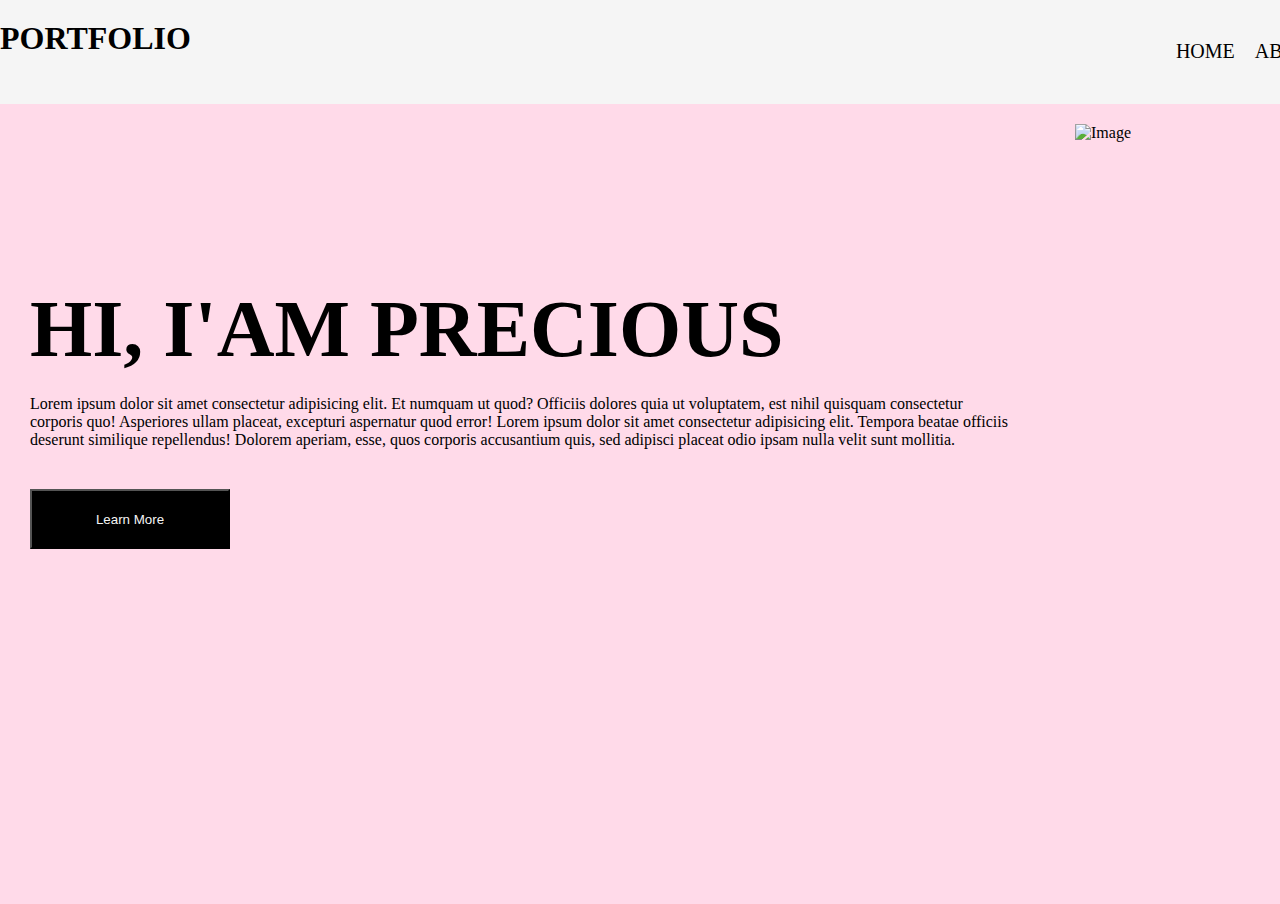
==== index.html @ bfda5f11 "Add files via upload" ====
<!DOCTYPE html>
<html lang="en">
<head>
    <meta charset="UTF-8">
    <meta name="viewport" content="width=device-width, initial-scale=1.0">
    <title>Document</title>
  <link rel="stylesheet"     href="./portfolio.css">
</head>
<body>
    <div id="mother">
    <h1>PORTFOLIO</h1>
    <a id="Home" href="http://" target="_blank">HOME</a>

    <a id="About" href="./Contactpage.html" target="_blank">ABOUT</a>

    <a id="Service" href="http://" target="_blank">SERVICE</a>

    <a id="Price" href="http://" target="_blank">PRICES</a>

    <a id="project" href="http://" target="_blank">PROJECT</a>

    <a id="page" href="http://" target="_blank">PAGES</a>

    <a id="Contact" href="http://" target="_blank">CONTACT</a>
</div>
    <div id="father">
   
        <div class="bae">
            <h1 class="babe">HI, I'AM PRECIOUS</h1>
           <p>Lorem ipsum dolor sit amet consectetur adipisicing elit. Et numquam ut quod? Officiis dolores quia ut voluptatem, est nihil quisquam consectetur corporis quo! Asperiores ullam placeat, excepturi aspernatur quod error! Lorem ipsum dolor sit amet consectetur adipisicing elit. Tempora beatae officiis deserunt similique repellendus! Dolorem aperiam, esse, quos corporis accusantium quis, sed adipisci placeat odio ipsam nulla velit sunt mollitia.</p>
           <Button>Learn More</Button>
        </div>
        <div class="Boy">
            <img src="./../Image/IMAGE7.png" alt="Image">
        </div>
        
    </div>
    
</body>
</html>
---- portfolio.css ----
*{
    margin: 0;
    padding: 0;
}
body{
    background-color: whitesmoke;
    margin-top: 20px;
}
#mother{
    display: inline-flex;
}

#father{
    background-color: rgb(255, 218, 233);

    width: 1970px;
    height: 800px;
    margin-top: 40px;
    display: inline-flex;
}
.bae{
    box-sizing: content-box;

    padding: 150px 10px 0 30px;

    width: 985px;
    height: 600px
    
}
.babe{
    font-family: Cambria, Cochin, Georgia, Times, 'Times New Roman', serif;
    font-size: 80px;
    padding-bottom: 20px;
    padding-top: 30px;

}
Button{
    background-color: black;
    margin-top: 40px;
    color: whitesmoke;
    width: 200px;
    height: 60px;
}

img{
    width: 985px;
    height: 750px;
    margin-top: 20px;
    margin-bottom: 20px;
    margin-left: 50px;
    margin-right: 0;
}
#Home:link{
    font-size: 20px;
    font-family: Georgia, 'Times New Roman', Times, serif;
    color: black;
    text-decoration: none;
    padding-left: 985px;
    padding-right: 20px;
    padding-top: 20px;
    border-bottom: 1px whitesmoke solid
}
#Home:visited{
    font-size: 20px;
    color: rgb(181, 172, 9);
    text-decoration: none;
    border-bottom: 1px whitesmoke solid;
    font-family: Georgia, 'Times New Roman', Times, serif;
}

#About:link{
    font-size: 20px;
    font-family: Georgia, 'Times New Roman', Times, serif;
    color: black;
    text-decoration: none;
    padding-right: 20px;
    padding-top: 20px;
    border-bottom: 1px whitesmoke solid
}
#About:visited{
    font-size: 20px;
    color: rgb(181, 172, 9);
    text-decoration: none;
    border-bottom: 1px whitesmoke solid;
    font-family: Georgia, 'Times New Roman', Times, serif;
}

#Service:link{
    font-size: 20px;
    font-family: Georgia, 'Times New Roman', Times, serif;
    color: black;
    text-decoration: none;
    padding-right: 20px;
    padding-top: 20px;
    border-bottom: 1px whitesmoke solid
}
#Service:visited{
    font-size: 20px;
    color: rgb(181, 172, 9);
    text-decoration: none;
    border-bottom: 1px whitesmoke solid;
    font-family: Georgia, 'Times New Roman', Times, serif;
}

#Price{
    font-size: 20px;
    font-family: Georgia, 'Times New Roman', Times, serif;
    color: black;
    text-decoration: none;
    padding-right: 20px;
    padding-top: 20px;
    border-bottom: 1px whitesmoke solid
}
#Price:visited{
    font-size: 20px;
    color: rgb(181, 172, 9);
    text-decoration: none;
    border-bottom: 1px whitesmoke solid;
    font-family: Georgia, 'Times New Roman', Times, serif;
}

#project:link{
    font-size: 20px;
    font-family: Georgia, 'Times New Roman', Times, serif;
    color: black;
    text-decoration: none;
    padding-top: 20px;
    padding-right: 20px;
    border-bottom: 1px whitesmoke solid
}
#project:visited{
    font-size: 20px;
    color: rgb(181, 172, 9);
    text-decoration: none;
    border-bottom: 1px whitesmoke solid;
    font-family: Georgia, 'Times New Roman', Times, serif;
}
#page:link{
    font-size: 20px;
    font-family: Georgia, 'Times New Roman', Times, serif;
    color: black;
    text-decoration: none;
    padding-top: 20px;
    padding-right: 20px;
    border-bottom: 1px whitesmoke solid
}
#page:link{
    font-size: 20px;
    color: rgb(181, 172, 9);
    text-decoration: none;
    border-bottom: 1px whitesmoke solid;
    font-family: Georgia, 'Times New Roman', Times, serif;
}
#Contact:link{
    font-size: 20px;
    font-family: Georgia, 'Times New Roman', Times, serif;
    color: black;
    text-decoration: none;
    padding-right: 20px;
    padding-top: 20px;
    border-bottom: 1px whitesmoke solid
}
#Contact:visited{
    font-size: 20px;
    color: rgb(181, 172, 9);
    text-decoration: none;
    border-bottom: 1px whitesmoke solid;
    font-family: Georgia, 'Times New Roman', Times, serif;
}
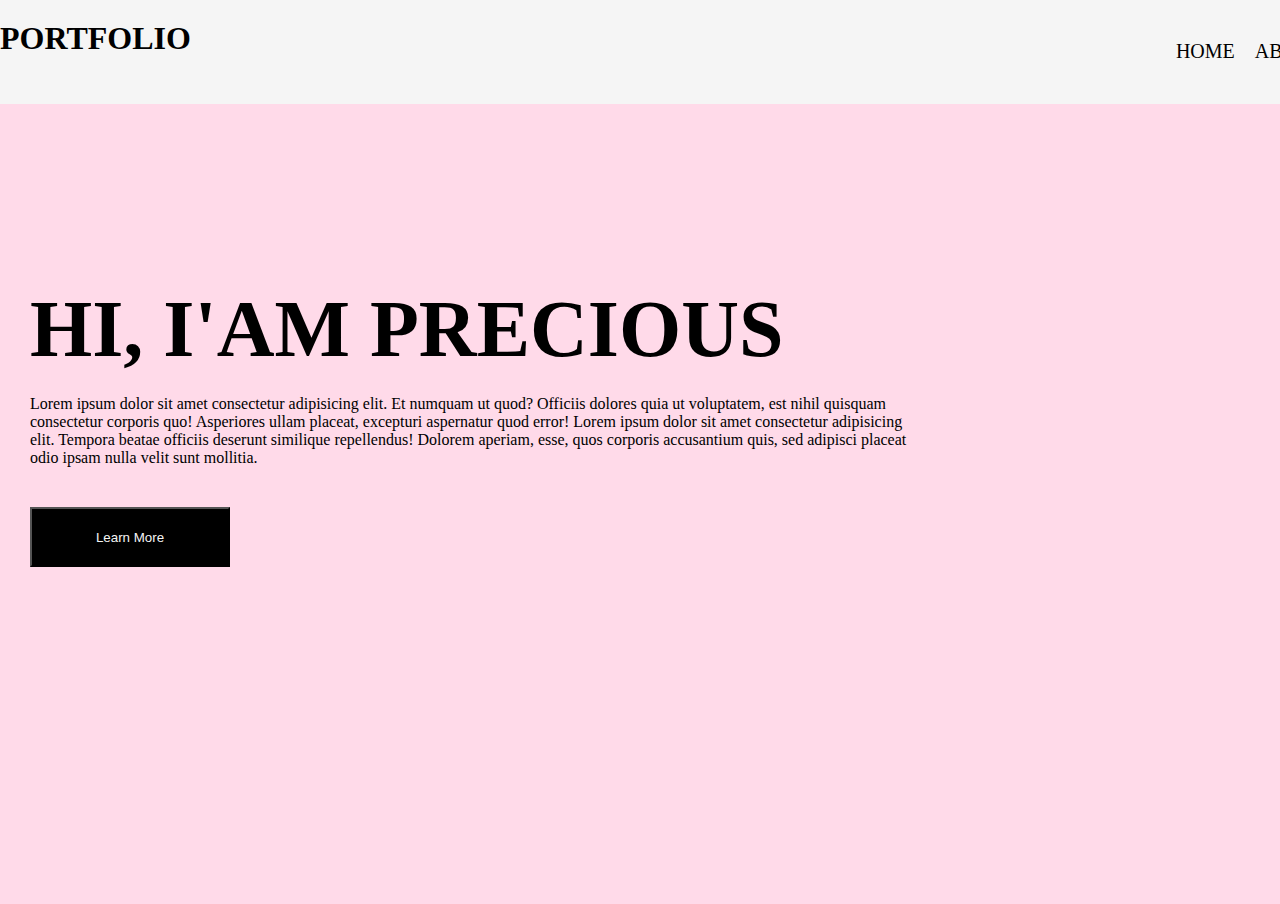
==== commit acb949c0: "Add files via upload" ====
--- a/index.html
+++ b/index.html
@@ -31,7 +31,7 @@
            <Button>Learn More</Button>
         </div>
         <div class="Boy">
-            <img src="./../Image/IMAGE7.png" alt="Image">
+            <img src="./Image/IMAGE7.png" alt="Image">
         </div>
         
     </div>
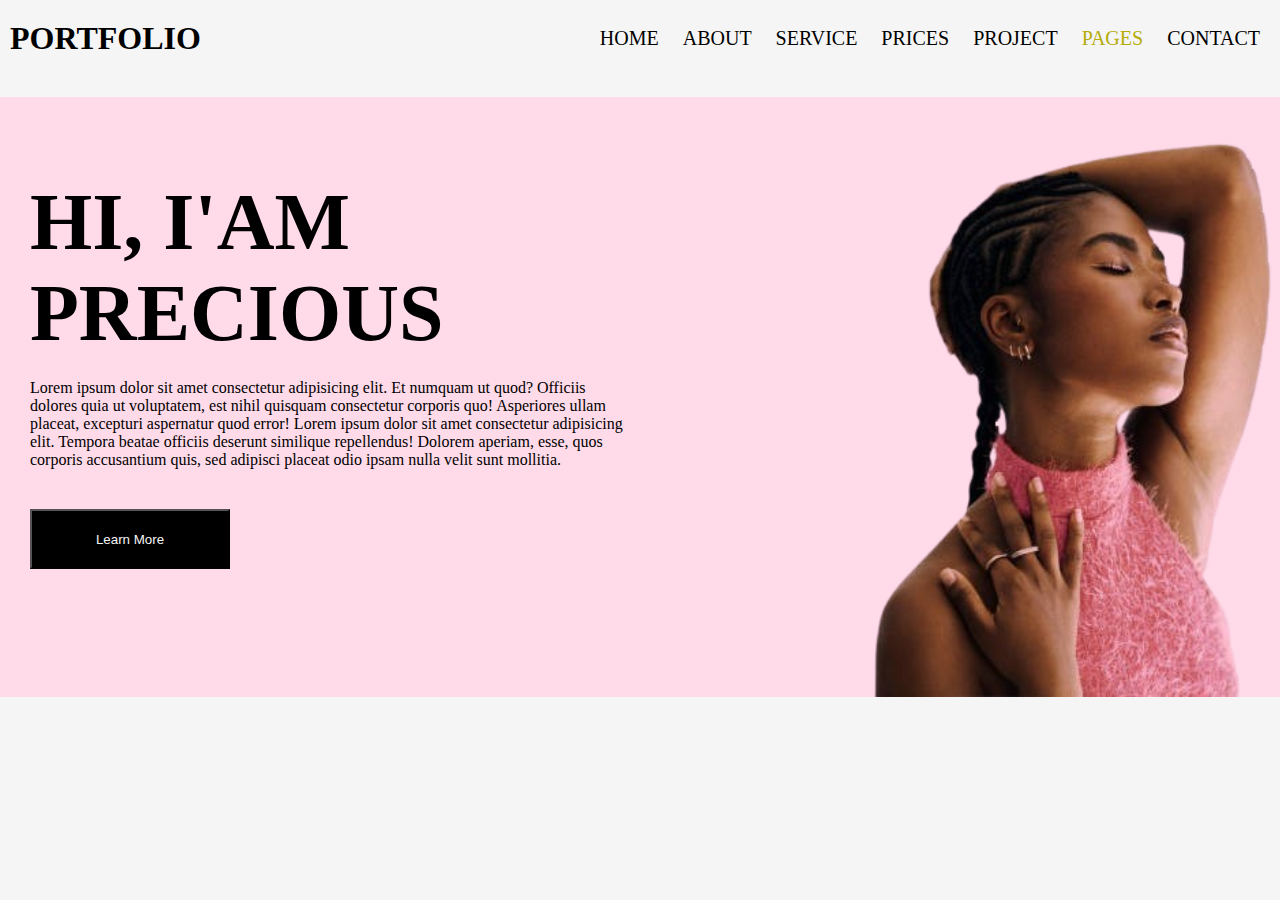
==== commit cbcf45fc: "Add files via upload" ====
--- a/index.html
+++ b/index.html
@@ -8,21 +8,28 @@
 </head>
 <body>
     <div id="mother">
-    <h1>PORTFOLIO</h1>
-    <a id="Home" href="http://" target="_blank">HOME</a>
+        <div>
 
-    <a id="About" href="./Contactpage.html" target="_blank">ABOUT</a>
+            <h1>PORTFOLIO</h1>
+        </div>
 
-    <a id="Service" href="http://" target="_blank">SERVICE</a>
+        <div class="navbar">
 
-    <a id="Price" href="http://" target="_blank">PRICES</a>
-
-    <a id="project" href="http://" target="_blank">PROJECT</a>
-
-    <a id="page" href="http://" target="_blank">PAGES</a>
-
-    <a id="Contact" href="http://" target="_blank">CONTACT</a>
-</div>
+            <a id="Home" href="http://" target="_blank">HOME</a>
+        
+            <a id="About" href="./Contactpage.html" target="_blank">ABOUT</a>
+        
+            <a id="Service" href="http://" target="_blank">SERVICE</a>
+        
+            <a id="Price" href="http://" target="_blank">PRICES</a>
+        
+            <a id="project" href="http://" target="_blank">PROJECT</a>
+        
+            <a id="page" href="http://" target="_blank">PAGES</a>
+        
+            <a id="Contact" href="http://" target="_blank">CONTACT</a>
+        </div>
+    </div>
     <div id="father">
    
         <div class="bae">
--- a/portfolio.css
+++ b/portfolio.css
@@ -7,23 +7,26 @@
     margin-top: 20px;
 }
 #mother{
-    display: inline-flex;
+    display: flex;
+    align-items: center;
+    justify-content: space-between;
+    padding-inline: 10px;
 }
 
 #father{
     background-color: rgb(255, 218, 233);
 
-    width: 1970px;
-    height: 800px;
+    /* width: 1970px; */
+    height: 600px;
     margin-top: 40px;
     display: inline-flex;
 }
 .bae{
     box-sizing: content-box;
 
-    padding: 150px 10px 0 30px;
+    padding: 50px 10px 0 30px;
 
-    width: 985px;
+    width: 600px;
     height: 600px
     
 }
@@ -43,9 +46,9 @@
 }
 
 img{
-    width: 985px;
-    height: 750px;
-    margin-top: 20px;
+    width: 600px;
+    height: 600px;
+    /* margin-top: 20px; */
     margin-bottom: 20px;
     margin-left: 50px;
     margin-right: 0;
@@ -55,9 +58,10 @@
     font-family: Georgia, 'Times New Roman', Times, serif;
     color: black;
     text-decoration: none;
-    padding-left: 985px;
+    /* padding-left: 985px;
     padding-right: 20px;
-    padding-top: 20px;
+    padding-top: 20px; */
+    
     border-bottom: 1px whitesmoke solid
 }
 #Home:visited{
@@ -73,8 +77,8 @@
     font-family: Georgia, 'Times New Roman', Times, serif;
     color: black;
     text-decoration: none;
-    padding-right: 20px;
-    padding-top: 20px;
+    /* padding-right: 20px;
+    padding-top: 20px; */
     border-bottom: 1px whitesmoke solid
 }
 #About:visited{
@@ -90,8 +94,8 @@
     font-family: Georgia, 'Times New Roman', Times, serif;
     color: black;
     text-decoration: none;
-    padding-right: 20px;
-    padding-top: 20px;
+    /* padding-right: 20px;
+    padding-top: 20px; */
     border-bottom: 1px whitesmoke solid
 }
 #Service:visited{
@@ -107,8 +111,8 @@
     font-family: Georgia, 'Times New Roman', Times, serif;
     color: black;
     text-decoration: none;
-    padding-right: 20px;
-    padding-top: 20px;
+    /* padding-right: 20px;
+    padding-top: 20px; */
     border-bottom: 1px whitesmoke solid
 }
 #Price:visited{
@@ -124,8 +128,8 @@
     font-family: Georgia, 'Times New Roman', Times, serif;
     color: black;
     text-decoration: none;
-    padding-top: 20px;
-    padding-right: 20px;
+    /* padding-top: 20px;
+    padding-right: 20px; */
     border-bottom: 1px whitesmoke solid
 }
 #project:visited{
@@ -140,8 +144,8 @@
     font-family: Georgia, 'Times New Roman', Times, serif;
     color: black;
     text-decoration: none;
-    padding-top: 20px;
-    padding-right: 20px;
+    /* padding-top: 20px;
+    padding-right: 20px; */
     border-bottom: 1px whitesmoke solid
 }
 #page:link{
@@ -156,8 +160,8 @@
     font-family: Georgia, 'Times New Roman', Times, serif;
     color: black;
     text-decoration: none;
-    padding-right: 20px;
-    padding-top: 20px;
+    /* padding-right: 20px;
+    padding-top: 20px; */
     border-bottom: 1px whitesmoke solid
 }
 #Contact:visited{
@@ -166,4 +170,10 @@
     text-decoration: none;
     border-bottom: 1px whitesmoke solid;
     font-family: Georgia, 'Times New Roman', Times, serif;
+}
+#Home, #About, 
+#Service, #Price, 
+#project, #page, 
+#Contact{
+    margin-inline: 10px;
 }